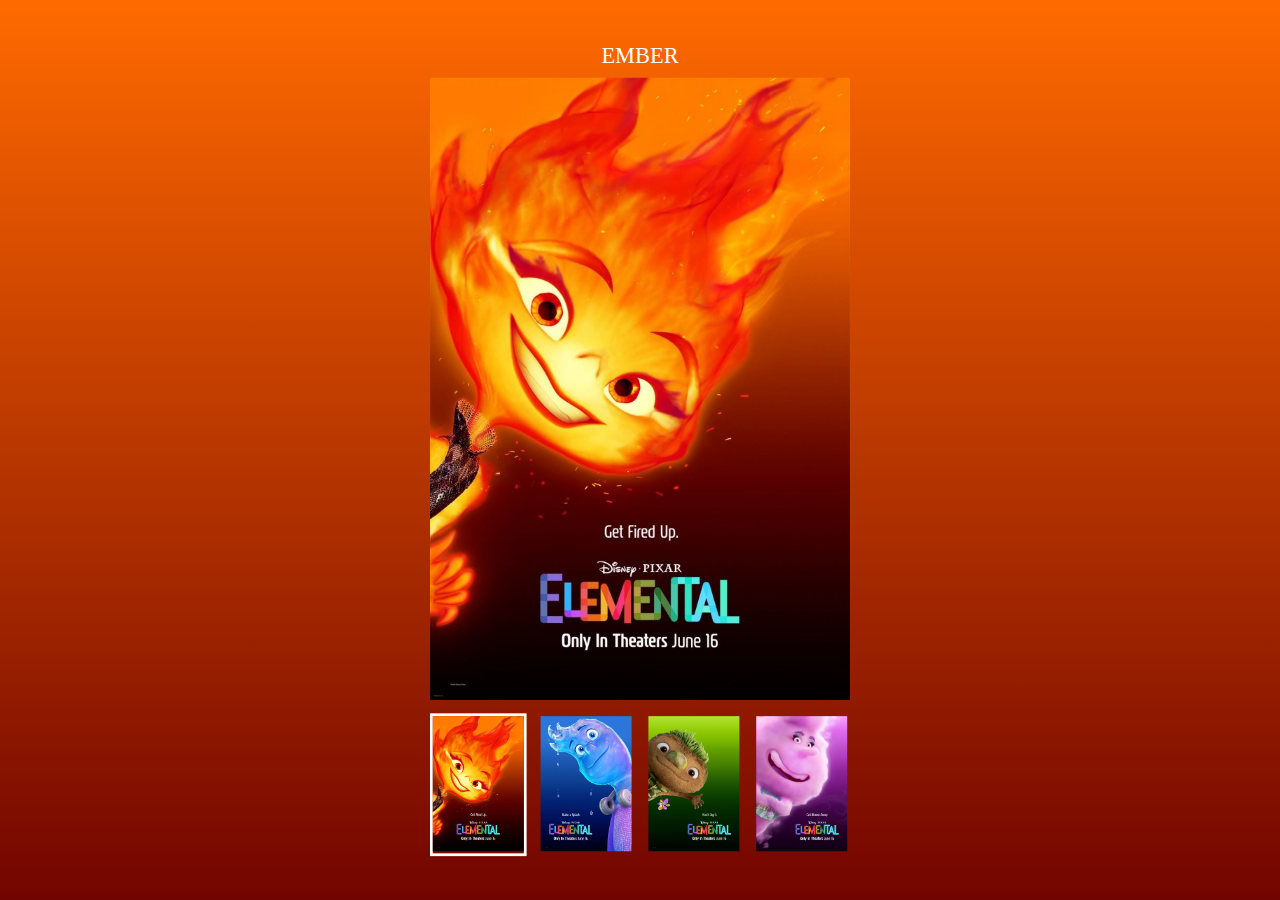
==== mission02/client/index.html @ 220b9e99 "mission02: first commit" ====
<!DOCTYPE html>
<html lang="ko-KR">
<head>
  <meta charset="UTF-8" />
  <meta name="viewport" content="width=device-width, initial-scale=1.0" />
  <link rel="stylesheet" href="./css/reset.css" />
  <link rel="stylesheet" href="./css/style.css" />
  <script src="./js/data.js" defer></script>
  <script src="./js/main.js" defer></script>
  <title>Elemental Movie Poster</title>
</head>
<body>

  
  <div class="container">
    <h1 class="nickName">EMBER</h1>
    <div class="visual">
      <div><img src="./assets/ember.jpeg" alt="엠버 포스터" /></div>
    </div>

    <nav class="nav">
      <ul>
        <li class="is-active" data-index="1">
          <button><img src="./assets/ember.jpeg" alt="엠버 포스터" /></button>
        </li>
        <li data-index="2">
          <button><img src="./assets/wade.jpeg" alt="웨이드 포스터" /></button>
        </li>
        <li data-index="3">
          <button><img src="./assets/clod.jpeg" alt="클로드 포스터" /></button>
        </li>
        <li data-index="4">
          <button><img src="./assets/gale.jpeg" alt="게일 포스터" /></button>
        </li>
      </ul>
    </nav>

  </div>
  

  
</body>
</html>
---- mission02/client/css/style.css ----
img{
  max-width: 100%;
  object-fit: cover;
  /* height: 100%; */
}

body{
  transition:all .3s;
  background: linear-gradient(to bottom,#ff6a00,#720400);
  height: 100vh;
}


.container{
  position: absolute;
  left: 50%;
  top: 50%;
  transform: translate(-50%,-50%) scale(0.7);
}


.nickName{
  color: white;
  font-size: 2rem;
  text-align: center;
  margin-bottom: 1rem;
}



.visual{
  /* max-height: 600px; */
  text-align: center;
  margin-bottom: 1rem;
}

.nav{
  max-width: 600px;
}

.nav ul{
  display: flex;
  gap:1rem
}

.nav ul li{
  border: 4px solid transparent;
  transition: all .3s;

}



.nav ul li.is-active{
  border: 4px solid white;
}
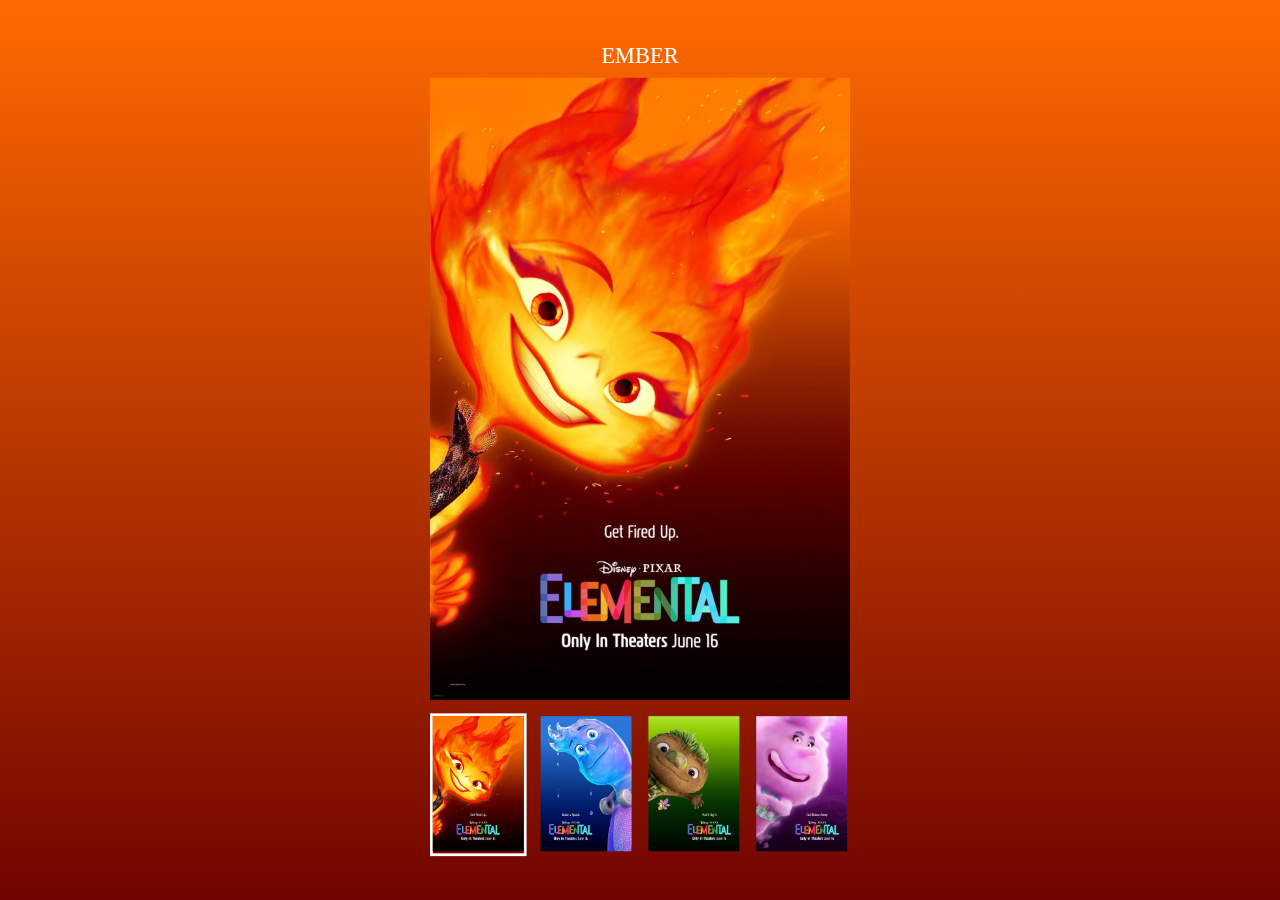
==== commit 64f1f8cf: "poster - play audio - create README" ====
--- a/mission02/client/index.html
+++ b/mission02/client/index.html
@@ -5,8 +5,11 @@
   <meta name="viewport" content="width=device-width, initial-scale=1.0" />
   <link rel="stylesheet" href="./css/reset.css" />
   <link rel="stylesheet" href="./css/style.css" />
-  <script src="./js/data.js" defer></script>
-  <script src="./js/main.js" defer></script>
+
+  <!-- favicon error -->
+  <link rel="shortcut icon" href="#">
+  
+  <script src="./js/main.js" type="module" defer></script>
   <title>Elemental Movie Poster</title>
 </head>
 <body>
